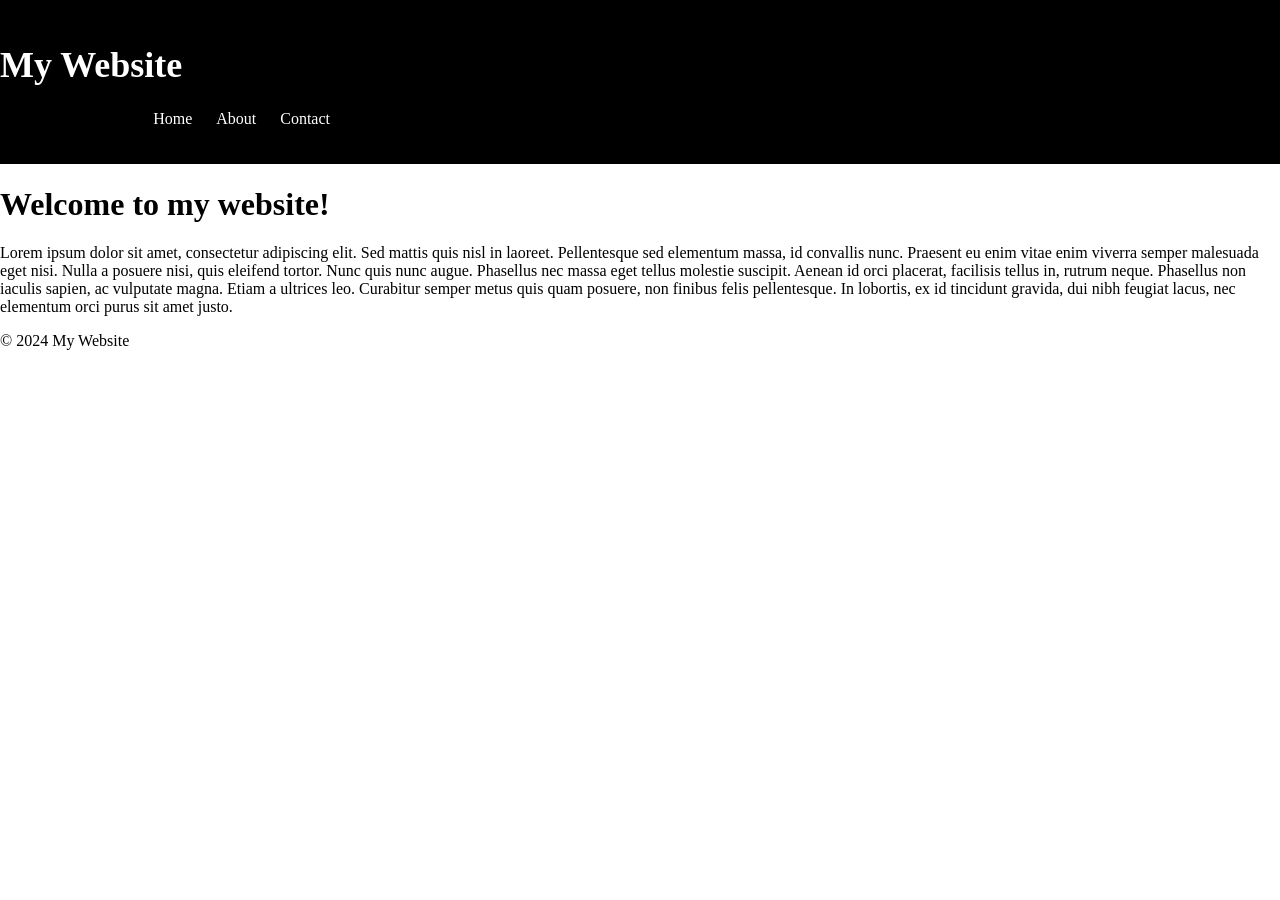
==== index.html @ a910ab98 "йоу основа основ" ====
<!DOCTYPE html>
<html>
    <head>
        <meta charset="utf-8">
        <title>Ваще имба сайт очень крутой</title>
        <link rel="stylesheet" href="style.css">
    </head>
    <body>
        <header>
            <h1 class="main-title">My Website</h1>
            <ul>
                <li>Home</li>
                <li>About</li>
                <li>Contact</li>
            </ul>
        </header>
        <main>
            <h1>Welcome to my website!</h1>
            <p>
                Lorem ipsum dolor sit amet, consectetur adipiscing elit. Sed mattis quis nisl in laoreet. Pellentesque sed elementum massa, id convallis nunc. Praesent eu enim vitae enim viverra semper malesuada eget nisi. Nulla a posuere nisi, quis eleifend tortor. Nunc quis nunc augue. Phasellus nec massa eget tellus molestie suscipit. Aenean id orci placerat, facilisis tellus in, rutrum neque. Phasellus non iaculis sapien, ac vulputate magna. Etiam a ultrices leo. Curabitur semper metus quis quam posuere, non finibus felis pellentesque. In lobortis, ex id tincidunt gravida, dui nibh feugiat lacus, nec elementum orci purus sit amet justo.
            </p>
        </main>
        <footer>
            <p>&copy; 2024 My Website</p>
        </footer>
    </body>
</html>
---- style.css ----
header {
    background-color: black;
    color: white;
    padding: 20px 0;
    text-align: right;
}

body {
    margin: 0;
    padding: 0;
}

ul {
    list-style: none;
    padding-right: 20px;
    max-width: 300px;
    align-items: right;
}

li {
    display: inline;
    padding: 0 10px;
    max-width: 300px;
}

.main-title {
    text-align: left;
    font-size: 36px;
    max-width: 200px;
}
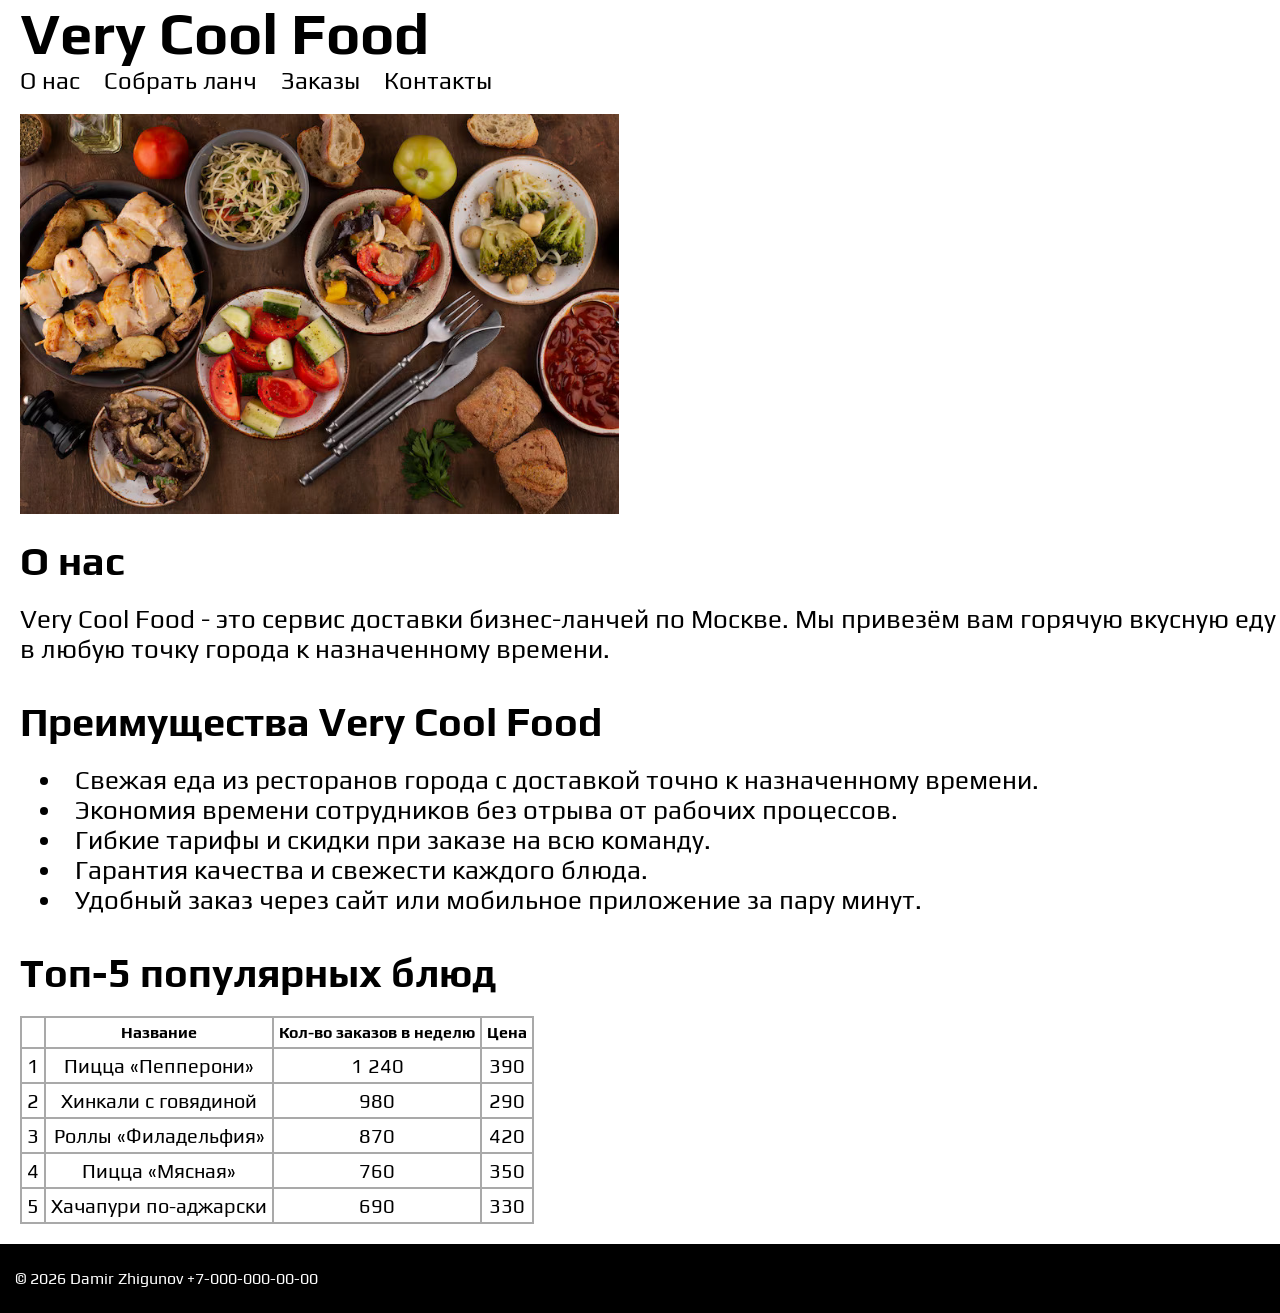
==== commit a3d03a70: "Домашняя страница сайта, каркас" ====
--- a/index.html
+++ b/index.html
@@ -1,27 +1,94 @@
 <!DOCTYPE html>
-<html>
+<html lang="ru">
     <head>
         <meta charset="utf-8">
         <title>Ваще имба сайт очень крутой</title>
-        <link rel="stylesheet" href="style.css">
+        <link rel="stylesheet" href="styles/style.css">
+        <link rel="preconnect" href="https://fonts.googleapis.com">
+        <link rel="preconnect" href="https://fonts.gstatic.com" crossorigin>
+        <link href="https://fonts.googleapis.com/css2?family=Play:wght@400;700&display=swap" rel="stylesheet">
     </head>
     <body>
         <header>
-            <h1 class="main-title">My Website</h1>
-            <ul>
-                <li>Home</li>
-                <li>About</li>
-                <li>Contact</li>
-            </ul>
+            <section>
+                <h1 class="main-title">Very Cool Food</h1>
+                <nav>
+                    <ul>
+                        <li><a href="x" class="links-header">О нас</a></li>
+                        <li><a href="x" class="links-header">Собрать ланч</a></li>
+                        <li><a href="x" class="links-header">Заказы</a></li>
+                        <li><a href="#footer" class="links-header">Контакты</a></li>
+                    </ul>
+                </nav>
+            </section>
         </header>
         <main>
-            <h1>Welcome to my website!</h1>
-            <p>
-                Lorem ipsum dolor sit amet, consectetur adipiscing elit. Sed mattis quis nisl in laoreet. Pellentesque sed elementum massa, id convallis nunc. Praesent eu enim vitae enim viverra semper malesuada eget nisi. Nulla a posuere nisi, quis eleifend tortor. Nunc quis nunc augue. Phasellus nec massa eget tellus molestie suscipit. Aenean id orci placerat, facilisis tellus in, rutrum neque. Phasellus non iaculis sapien, ac vulputate magna. Etiam a ultrices leo. Curabitur semper metus quis quam posuere, non finibus felis pellentesque. In lobortis, ex id tincidunt gravida, dui nibh feugiat lacus, nec elementum orci purus sit amet justo.
-            </p>
+            <section>
+                <div class="cool-img">
+                    <img src="images/yo.jpg" alt="very cool table with food" height="400">
+                </div>
+                <h2>О нас</h2>
+                <p class="text">
+                    Very Cool Food - это сервис доставки
+                    бизнес-ланчей по Москве. Мы привезём
+                    вам горячую вкусную еду в любую точку
+                    города к назначенному времени.
+                </p>
+            </section>
+            <section>
+                <h2>Преимущества Very Cool Food</h2>
+                <ul class="text">
+                    <li>Свежая еда из ресторанов города с доставкой точно к назначенному времени.</li>
+                    <li>Экономия времени сотрудников без отрыва от рабочих процессов.</li>
+                    <li>Гибкие тарифы и скидки при заказе на всю команду.</li>
+                    <li>Гарантия качества и свежести каждого блюда.</li>
+                    <li>Удобный заказ через сайт или мобильное приложение за пару минут.</li>
+                </ul>
+            </section>
+            <section>
+                <h2>Топ-5 популярных блюд</h2>
+                <table>
+                    <tr class="table-caption">
+                        <td></td>
+                        <td>Название</td>
+                        <td>Кол-во заказов в неделю</td>
+                        <td>Цена</td>
+                    </tr>
+                    <tr class="table-text">
+                        <td>1</td>
+                        <td>Пицца «Пепперони»</td>
+                        <td>1 240</td>
+                        <td>390</td>
+                    </tr>
+                    <tr class="table-text">
+                        <td>2</td>
+                        <td>Хинкали с говядиной</td>
+                        <td>980</td>
+                        <td>290</td>
+                    </tr>
+                    <tr class="table-text">
+                        <td>3</td>
+                        <td>Роллы «Филадельфия»</td>
+                        <td>870</td>
+                        <td>420</td>
+                    </tr>
+                    <tr class="table-text">
+                        <td>4</td>
+                        <td>Пицца «Мясная»</td>
+                        <td>760</td>
+                        <td>350</td>
+                    </tr>
+                    <tr class="table-text">
+                        <td>5</td>
+                        <td>Хачапури по-аджарски</td>
+                        <td>690</td>
+                        <td>330</td>
+                    </tr>
+                </table>
+            </section>
         </main>
-        <footer>
-            <p>&copy; 2024 My Website</p>
+        <footer id="footer">
+            <p>&copy; 2026 Damir Zhigunov <a href="+70000000000" class="links-footer">+7-000-000-00-00</a></p>
         </footer>
     </body>
 </html>
--- a/styles/style.css
+++ b/styles/style.css
@@ -0,0 +1,139 @@
+* {
+    box-sizing: border-box;
+    padding: 0;
+    margin: 0;
+}
+
+header {
+    background-color: white;
+    color: black;
+    padding: 0;
+    text-align: left;
+    margin: 0 0 20px 0;
+}
+
+header section {
+    padding: 0 0 0 20px;
+}
+
+header .main-title {
+    text-align: left;
+    font-size: 58px;
+    margin: 0 1px 
+}
+
+header ul {
+    list-style: none;
+    align-items: left;
+    padding: 0;
+}
+
+header li {
+    display: inline;
+    padding: 0 20px 0 0;
+    max-width: 300px;
+}
+
+header h1 {
+    margin-bottom: 10px;
+}
+
+body {
+    margin: 0;
+    padding: 0;
+    font-family: "Play", sans-serif;
+}
+
+.play-regular {
+  font-family: "Play", sans-serif;
+  font-weight: 400;
+  font-style: normal;
+}
+
+.play-bold {
+  font-family: "Play", sans-serif;
+  font-weight: 700;
+  font-style: normal;
+}
+
+main section {
+    margin: 0 0 0 20px;
+}
+
+main ul {
+    list-style-position: inside;
+}
+
+main li {
+    padding: 0 20px;
+}
+
+main h2 {
+    font-size: 40px;
+    padding: 0;
+    margin: 20px 0;
+}
+
+main .text {
+    font-size: 26px;
+    padding: 0;
+    margin: 0 0 35px 0;
+}
+
+.table-caption {
+    font-weight: bold;
+}
+
+.table-text {
+    font-size: 20px;
+    padding: 10px;
+}
+
+main td {
+    border: 2px solid darkgrey;
+    padding: 5px;
+    text-align: center;
+}
+
+main table {
+    border-collapse: collapse;
+    margin: 0 0 20px 0;
+}
+
+footer {
+    background-color: black;
+    color: white;
+    margin: 0;
+    padding: 0;
+}
+
+footer p {
+    margin: 0;
+    padding: 25px 15px;
+}
+
+.links-header {
+    color: black;
+    text-decoration: none;
+    font-size: 24px;
+    font-weight: 400;
+}
+
+.links-footer {
+    color: white;
+    text-decoration: none;
+    font-size: 16px;
+    font-weight: 400;
+}
+
+.links-header:hover {
+    color: orange;
+}
+
+.links-footer:hover {
+    color: orangered;
+}
+
+/* .cool-img {
+    text-align: center;
+} */
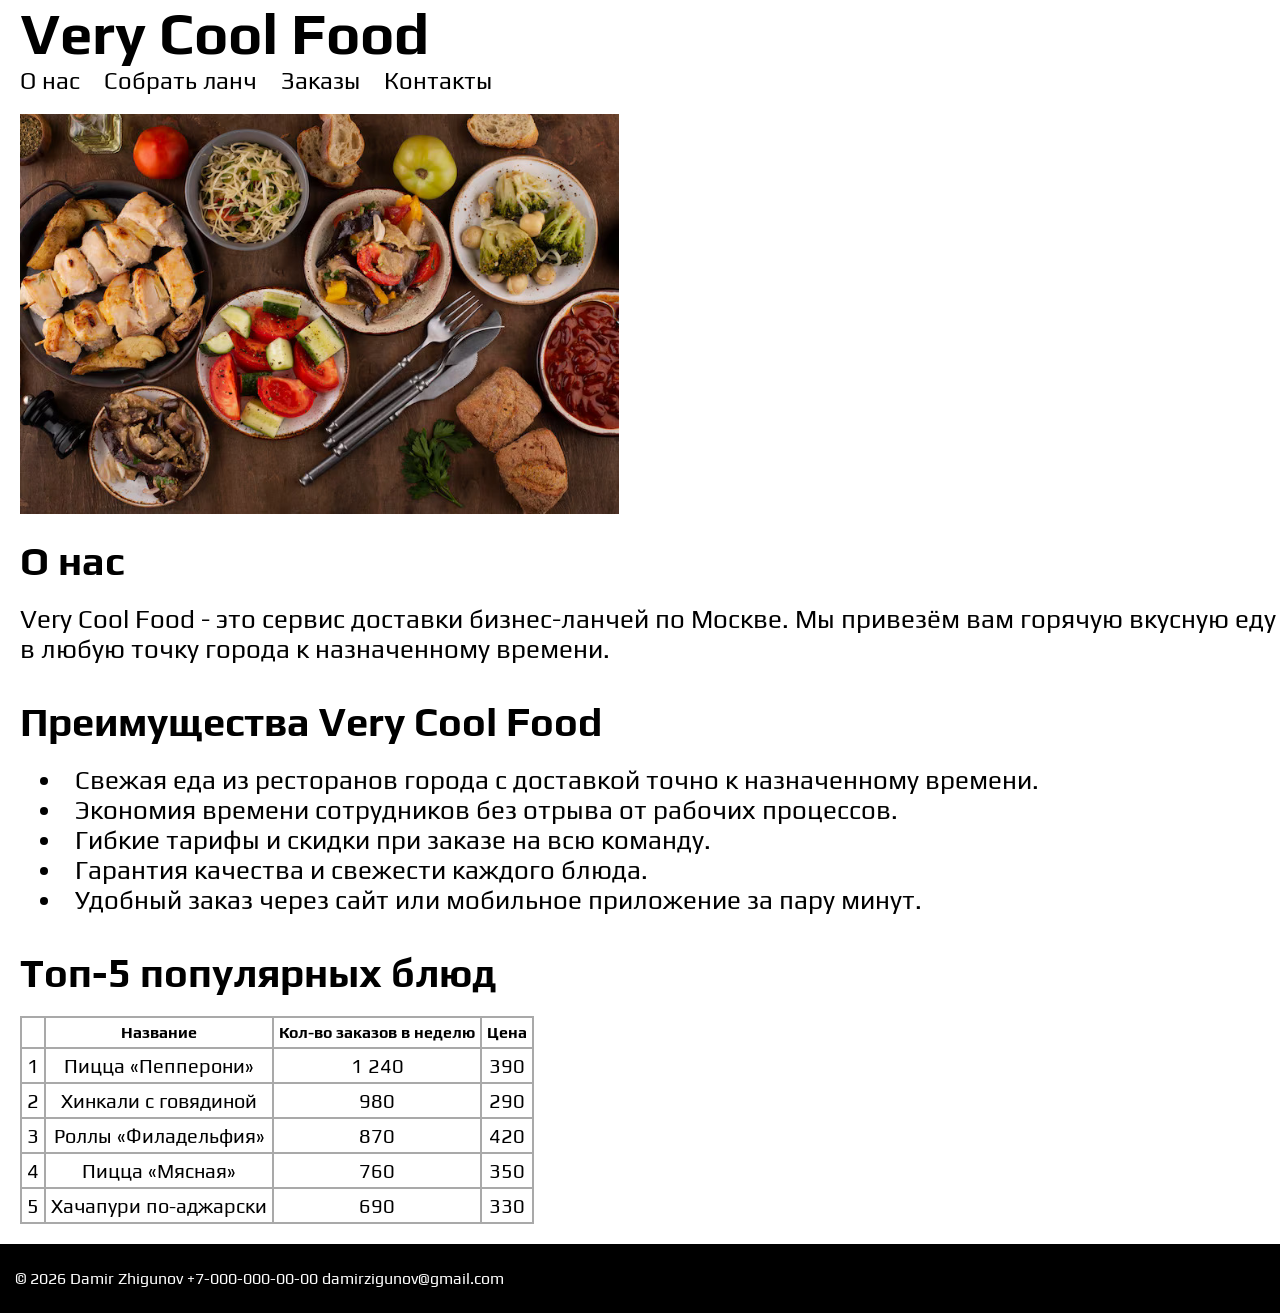
==== commit 0bde9196: "1. Вёрстка домашней страницы" ====
--- a/index.html
+++ b/index.html
@@ -88,7 +88,7 @@
             </section>
         </main>
         <footer id="footer">
-            <p>&copy; 2026 Damir Zhigunov <a href="+70000000000" class="links-footer">+7-000-000-00-00</a></p>
+            <p>&copy; 2026 Damir Zhigunov   <a href="tel:+70000000000" class="links-footer">+7-000-000-00-00</a>   <a href="mailto:damirzigunov@gmail.com" class="links-footer">damirzigunov@gmail.com</a></p>
         </footer>
     </body>
 </html>
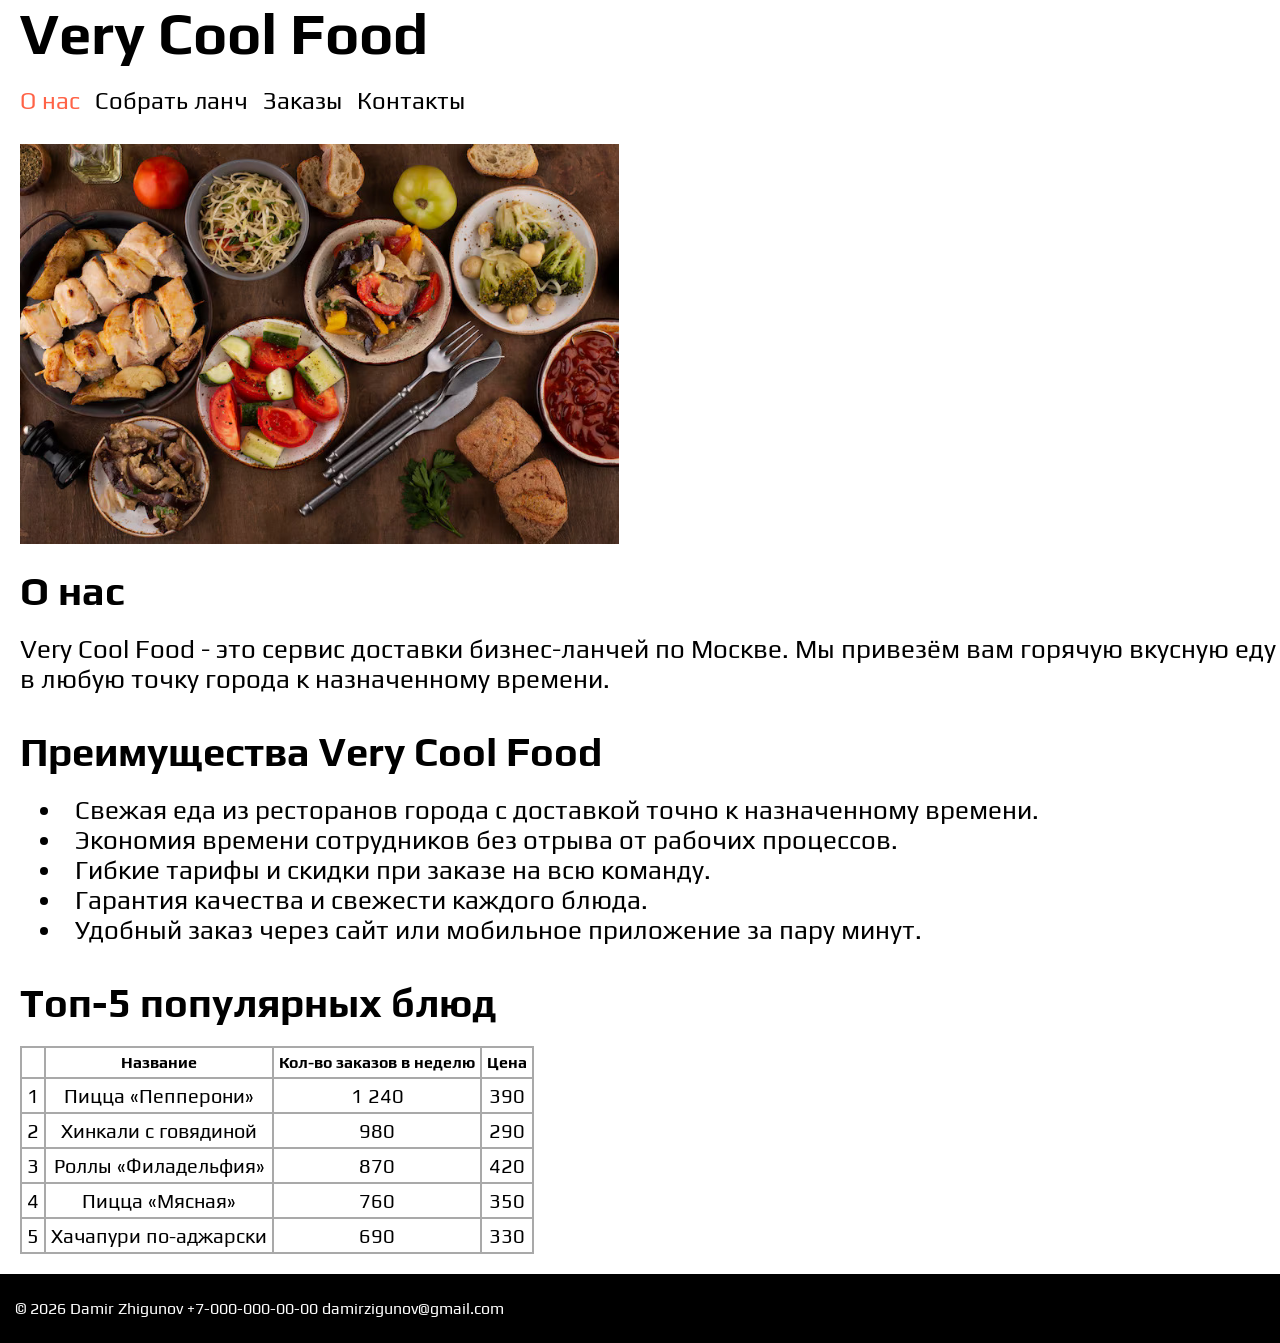
==== commit 5d71ea07: "2. Вёрстка сеток (flexbox, grid, media-запросы)" ====
--- a/index.html
+++ b/index.html
@@ -2,7 +2,8 @@
 <html lang="ru">
     <head>
         <meta charset="utf-8">
-        <title>Ваще имба сайт очень крутой</title>
+        <meta name="viewport" content="width=device-width, initial-scale=1">
+        <title>Собрать ланч — Very Cool Food</title>
         <link rel="stylesheet" href="styles/style.css">
         <link rel="preconnect" href="https://fonts.googleapis.com">
         <link rel="preconnect" href="https://fonts.gstatic.com" crossorigin>
@@ -14,9 +15,9 @@
                 <h1 class="main-title">Very Cool Food</h1>
                 <nav>
                     <ul>
-                        <li><a href="x" class="links-header">О нас</a></li>
-                        <li><a href="x" class="links-header">Собрать ланч</a></li>
-                        <li><a href="x" class="links-header">Заказы</a></li>
+                        <li><a href="index.html" id="active" class="links-header">О нас</a></li>
+                        <li><a href="lunch.html" class="links-header">Собрать ланч</a></li>
+                        <li><a href="#" class="links-header">Заказы</a></li>
                         <li><a href="#footer" class="links-header">Контакты</a></li>
                     </ul>
                 </nav>
@@ -25,7 +26,7 @@
         <main>
             <section>
                 <div class="cool-img">
-                    <img src="images/yo.jpg" alt="very cool table with food" height="400">
+                    <img src="images/yo.jpg" alt="very cool table with food">
                 </div>
                 <h2>О нас</h2>
                 <p class="text">
@@ -88,7 +89,7 @@
             </section>
         </main>
         <footer id="footer">
-            <p>&copy; 2026 Damir Zhigunov   <a href="tel:+70000000000" class="links-footer">+7-000-000-00-00</a>   <a href="mailto:damirzigunov@gmail.com" class="links-footer">damirzigunov@gmail.com</a></p>
+            <p>&copy; 2026 Damir Zhigunov <a href="tel:+70000000000" class="links-footer">+7-000-000-00-00</a> <a href="mailto:damirzigunov@gmail.com" class="links-footer">damirzigunov@gmail.com</a></p>
         </footer>
     </body>
 </html>
--- a/styles/style.css
+++ b/styles/style.css
@@ -2,6 +2,23 @@
     box-sizing: border-box;
     padding: 0;
     margin: 0;
+}
+
+html, body {
+    height: 100%;
+}
+
+body {
+    margin: 0;
+    padding: 0;
+    font-family: "Play", sans-serif;
+    display: flex;
+    flex-direction: column;
+    min-height: 100vh;
+}
+
+main {
+    flex: 1 0 auto;
 }
 
 header {
@@ -9,7 +26,7 @@
     color: black;
     padding: 0;
     text-align: left;
-    margin: 0 0 20px 0;
+    margin: 0 0 30px 0;
 }
 
 header section {
@@ -19,29 +36,19 @@
 header .main-title {
     text-align: left;
     font-size: 58px;
-    margin: 0 1px 
+    margin: 0 0 20px 0;
 }
 
-header ul {
+header nav ul {
+    display: flex;
+    flex-wrap: wrap;
+    gap: 15px;
     list-style: none;
-    align-items: left;
     padding: 0;
 }
 
 header li {
-    display: inline;
-    padding: 0 20px 0 0;
     max-width: 300px;
-}
-
-header h1 {
-    margin-bottom: 10px;
-}
-
-body {
-    margin: 0;
-    padding: 0;
-    font-family: "Play", sans-serif;
 }
 
 .play-regular {
@@ -105,6 +112,7 @@
     color: white;
     margin: 0;
     padding: 0;
+    flex-shrink: 0;
 }
 
 footer p {
@@ -134,6 +142,52 @@
     color: orangered;
 }
 
-/* .cool-img {
-    text-align: center;
-} */+#active {
+    color: tomato;
+}
+
+.cool-img img {
+    height: 400px;
+}
+
+/* адаптивность */
+
+@media (max-width: 800px) {
+    header nav ul {
+        justify-content: space-between;
+    }
+
+    header .main-title {
+        text-align: center;
+    }
+
+    .cool-img img {
+        width: 500px;
+        height: auto;
+    }
+}
+
+@media (max-width: 600px) {
+    header nav ul {
+        flex-direction: column;
+        align-items: center;
+    }
+
+    .links-header {
+        font-size: 28px;
+    }
+
+    .cool-img img {
+        width: 100%;
+    }
+
+    .table-text {
+        font-size: 18px;
+    }
+}
+
+@media (max-width: 400px) {
+    .table-text {
+        font-size: 16px;
+    }
+}
